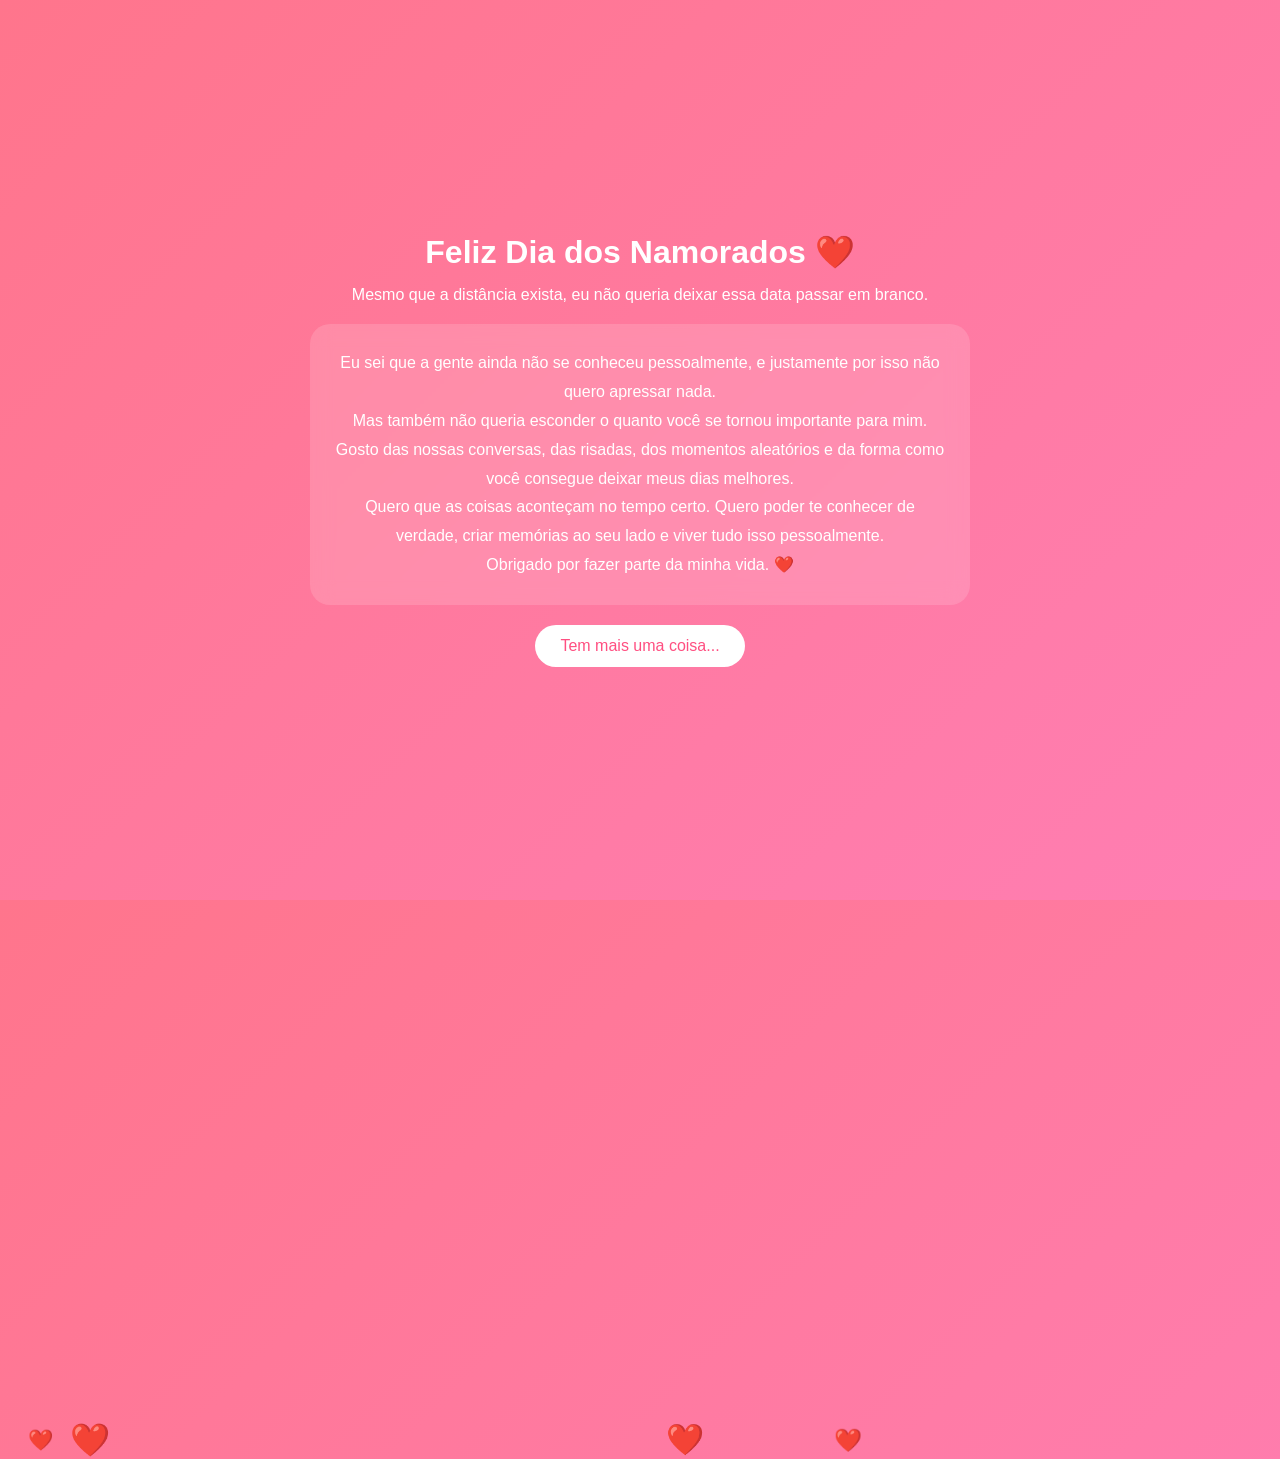
==== index.html @ 8b7af0bc "Add files via upload" ====
<!DOCTYPE html>
<html lang="pt-BR">
<head>
    <meta charset="UTF-8">
    <meta name="viewport" content="width=device-width, initial-scale=1.0">
    <title>Para Você ❤️</title>
    <link rel="stylesheet" href="style.css">
</head>
<body>

    <div class="hearts"></div>

    <div class="container">
        <h1>Feliz Dia dos Namorados ❤️</h1>

        <p class="subtitle">
            Mesmo que a distância exista, eu não queria deixar essa data passar em branco.
        </p>

        <div class="card">
            <p>
                Eu sei que a gente ainda não se conheceu pessoalmente,
                e justamente por isso não quero apressar nada.
            </p>

            <p>
                Mas também não queria esconder o quanto você se tornou
                importante para mim.
            </p>

            <p>
                Gosto das nossas conversas, das risadas, dos momentos
                aleatórios e da forma como você consegue deixar meus dias melhores.
            </p>

            <p>
                Quero que as coisas aconteçam no tempo certo.
                Quero poder te conhecer de verdade, criar memórias ao seu lado
                e viver tudo isso pessoalmente.
            </p>

            <p>
                Obrigado por fazer parte da minha vida. ❤️
            </p>
        </div>

        <button onclick="mostrarMensagem()">
            Tem mais uma coisa...
        </button>

        <div id="mensagemFinal" class="hidden">
            <h2>❤️</h2>
            <p>
                Não sei exatamente o que o futuro reserva para nós,
                mas sei que fico feliz por ter você na minha vida.
            </p>

            <p>
                E espero que isso seja apenas o começo de muitas histórias.
            </p>
        </div>
    </div>

    <script src="script.js"></script>
</body>
</html>
---- style.css ----
*{
    margin:0;
    padding:0;
    box-sizing:border-box;
    font-family:Arial, sans-serif;
}

body{
    background:linear-gradient(135deg,#ff758c,#ff7eb3);
    min-height:100vh;
    display:flex;
    justify-content:center;
    align-items:center;
    overflow:hidden;
    color:white;
}

.container{
    text-align:center;
    max-width:700px;
    padding:20px;
    z-index:2;
}

h1{
    margin-bottom:15px;
}

.subtitle{
    margin-bottom:20px;
}

.card{
    background:rgba(255,255,255,0.15);
    backdrop-filter:blur(10px);
    padding:25px;
    border-radius:20px;
    line-height:1.8;
}

button{
    margin-top:20px;
    padding:12px 25px;
    border:none;
    border-radius:30px;
    background:white;
    color:#ff4f81;
    font-size:16px;
    cursor:pointer;
    transition:.3s;
}

button:hover{
    transform:scale(1.05);
}

.hidden{
    display:none;
}

#mensagemFinal{
    margin-top:25px;
    background:rgba(255,255,255,0.15);
    padding:20px;
    border-radius:20px;
}

.heart{
    position:absolute;
    color:white;
    animation:fall linear forwards;
}

@keyframes fall{
    from{
        transform:translateY(-100px);
    }
    to{
        transform:translateY(110vh);
    }
}
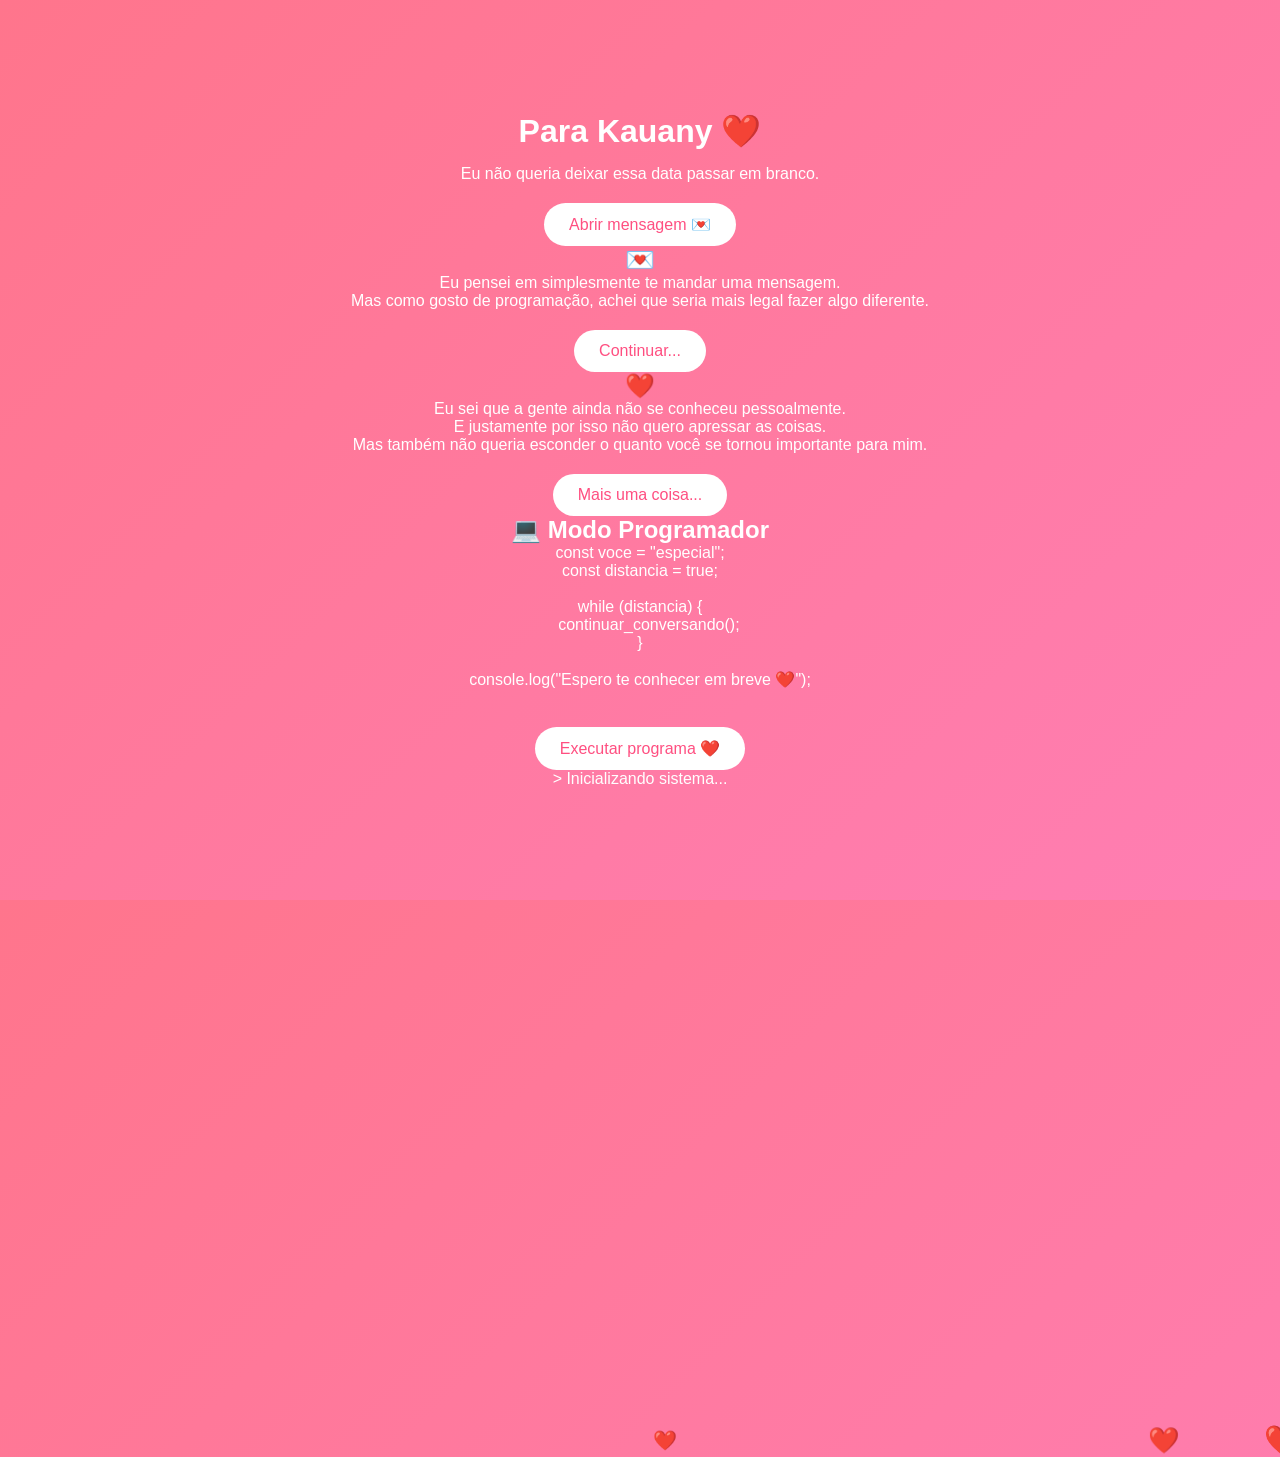
==== commit e0a30f7b: "Update index.html" ====
--- a/index.html
+++ b/index.html
@@ -11,56 +11,201 @@
     <div class="hearts"></div>
 
     <div class="container">
-        <h1>Feliz Dia dos Namorados ❤️</h1>
-
-        <p class="subtitle">
-            Mesmo que a distância exista, eu não queria deixar essa data passar em branco.
-        </p>
-
-        <div class="card">
-            <p>
-                Eu sei que a gente ainda não se conheceu pessoalmente,
-                e justamente por isso não quero apressar nada.
-            </p>
-
-            <p>
-                Mas também não queria esconder o quanto você se tornou
-                importante para mim.
-            </p>
-
-            <p>
-                Gosto das nossas conversas, das risadas, dos momentos
-                aleatórios e da forma como você consegue deixar meus dias melhores.
-            </p>
-
-            <p>
-                Quero que as coisas aconteçam no tempo certo.
-                Quero poder te conhecer de verdade, criar memórias ao seu lado
-                e viver tudo isso pessoalmente.
-            </p>
-
-            <p>
-                Obrigado por fazer parte da minha vida. ❤️
-            </p>
-        </div>
-
-        <button onclick="mostrarMensagem()">
-            Tem mais uma coisa...
-        </button>
-
-        <div id="mensagemFinal" class="hidden">
+
+        <!-- Tela 1 -->
+        <div class="screen active" id="screen1">
+            <h1>Para Kauany ❤️</h1>
+            <p>Eu não queria deixar essa data passar em branco.</p>
+            <button onclick="nextScreen(2)">Abrir mensagem 💌</button>
+        </div>
+
+        <!-- Tela 2 -->
+        <div class="screen" id="screen2">
+            <h2>💌</h2>
+            <p>
+                Eu pensei em simplesmente te mandar uma mensagem.
+            </p>
+
+            <p>
+                Mas como gosto de programação, achei que seria mais legal fazer algo diferente.
+            </p>
+
+            <button onclick="nextScreen(3)">Continuar...</button>
+        </div>
+
+        <!-- Tela 3 -->
+        <div class="screen" id="screen3">
             <h2>❤️</h2>
-            <p>
-                Não sei exatamente o que o futuro reserva para nós,
-                mas sei que fico feliz por ter você na minha vida.
-            </p>
-
-            <p>
-                E espero que isso seja apenas o começo de muitas histórias.
-            </p>
-        </div>
+
+            <p>
+                Eu sei que a gente ainda não se conheceu pessoalmente.
+            </p>
+
+            <p>
+                E justamente por isso não quero apressar as coisas.
+            </p>
+
+            <p>
+                Mas também não queria esconder o quanto você se tornou importante para mim.
+            </p>
+
+            <button onclick="nextScreen(4)">Mais uma coisa...</button>
+        </div>
+
+        <!-- Tela 4 -->
+        <div class="screen" id="screen4">
+
+            <h2>💻 Modo Programador</h2>
+
+            <pre>
+const voce = "especial";
+const distancia = true;
+
+while (distancia) {
+    continuar_conversando();
+}
+
+console.log("Espero te conhecer em breve ❤️");
+            </pre>
+
+            <button onclick="executarPrograma()">
+                Executar programa ❤️
+            </button>
+
+        </div>
+
+        <!-- Tela 5 -->
+        <div class="screen" id="screen5">
+
+            <div id="terminal">
+                <p>> Inicializando sistema...</p>
+            </div>
+<div id="musicaPrincipal" class="hidden">
+
+    <h2>🎵 Música para ouvir enquanto lê isso</h2>
+
+    <p class="playlist-subtitle">
+        A música que você me apresentou.
+        <br>
+        Desde então, sempre que eu escuto ela, lembro de você. ❤️
+    </p>
+
+    <iframe
+        data-testid="embed-iframe"
+        style="border-radius:12px"
+        src="https://open.spotify.com/embed/track/089jl361OtZ6VpYvhgPiTS?utm_source=generator&si=0c9b2b5012b842f2"
+        width="100%"
+        height="352"
+        frameBorder="0"
+        allowfullscreen=""
+        allow="autoplay; clipboard-write; encrypted-media; fullscreen; picture-in-picture"
+        loading="lazy">
+    </iframe>
+
+</div>
+
+<div id="playlist" class="hidden">
+
+    <h2>🎵 Algumas músicas que me lembram você</h2>
+
+    <p class="playlist-subtitle">
+        Depois dessa, aqui estão algumas músicas que,
+        por um motivo ou outro,
+        acabaram ficando associadas a você na minha cabeça. ❤️
+    </p>
+
+    <div class="music-card">
+        <h3>🎵 Ultraviolence</h3>
+        <p>Uma das primeiras que vem na cabeça quando penso em você.</p>
+        <button onclick="window.open('https://youtu.be/EJSk2RySqKg?si=E3km393tHOTTPsOW')">▶ Ouvir</button>
+    </div>
+
+    <div class="music-card">
+        <h3>🎵 Say Yes To Heaven</h3>
+        <p>Essa simplesmente precisava estar aqui.</p>
+        <button onclick="window.open('https://youtu.be/ppN-BOTKWbk?si=HD_5LswhdwPwHj7g')">▶ Ouvir</button>
+    </div>
+
+    <div class="music-card">
+        <h3>🎵 Young and Beautiful</h3>
+        <p>Bonita demais para ficar de fora.</p>
+        <button onclick="window.open('https://youtu.be/PaIelYw5pac?si=NwRHQJZNyyPBMdbj')">▶ Ouvir</button>
+    </div>
+
+    <div class="music-card">
+        <h3>🎵 Pretty When You Cry</h3>
+        <p>Mais uma da Lana que me faz lembrar de você.</p>
+        <button onclick="window.open('https://youtu.be/2CSWw2OVxio?si=kPaBBLhA58OtC-8e')">▶ Ouvir</button>
+    </div>
+
+    <div class="music-card">
+        <h3>🎵 Join Me In Death</h3>
+        <p>Você me apresentou essa, então é impossível ouvir sem lembrar de você.</p>
+        <button onclick="window.open('https://youtu.be/J4wWq9LlnRE?si=C0AB-gmPDpIuqfWD')">▶ Ouvir</button>
+    </div>
+
+    <div class="music-card">
+        <h3>🎵 Do I Wanna Know?</h3>
+        <p>Clássica. Não tinha como não colocar.</p>
+        <button onclick="window.open('https://youtu.be/wdo_ATH_ITg?si=XVdo95bAtUcou7-R')">▶ Ouvir</button>
+    </div>
+
+    <div class="music-card">
+        <h3>🎵 I Wanna Be Yours</h3>
+        <p>Outra que me lembra você instantaneamente.</p>
+        <button onclick="window.open('https://youtu.be/nyuo9-OjNNg?si=2zXpw2XhW_PrFVSL')">▶ Ouvir</button>
+    </div>
+
+    <div class="music-card">
+        <h3>🎵 Earrings</h3>
+        <p>Uma daquelas músicas que acabam ficando associadas a uma pessoa.</p>
+        <button onclick="window.open('https://youtu.be/a4tdS3IB294?si=kiz8huwvanztWotV')">▶ Ouvir</button>
+    </div>
+
+    <div class="music-card">
+        <h3>🎵 Reflections</h3>
+        <p>Não sei explicar, só me faz pensar em você.</p>
+        <button onclick="window.open('https://youtu.be/SjVM0mKLVLc?si=iUPglYBg6YfOw1df')">▶ Ouvir</button>
+    </div>
+
+    <div class="music-card">
+        <h3>🎵 Gucci Flip Flops x Careless Whisper</h3>
+        <p>Essa tinha que estar aqui. 😭❤️</p>
+        <button onclick="window.open('https://youtu.be/yf83EyzQySk?si=FrOWI6W0WUxelBgS')">▶ Ouvir</button>
+    </div>
+
+</div>
+            <div id="mensagemFinal" class="hidden">
+
+                <h2>❤️</h2>
+
+                <p>
+                    Não estou te pedindo em namoro.
+                </p>
+
+                <p>
+                    Acho que algumas coisas merecem acontecer pessoalmente.
+                </p>
+
+                <p>
+                    Mas eu queria que você soubesse que você é uma das pessoas mais especiais da minha vida.
+                </p>
+
+                <p>
+                    Obrigado por todas as conversas, risadas e momentos.
+                </p>
+
+                <p>
+                    Feliz Dia dos Namorados ❤️
+                </p>
+
+            </div>
+
+        </div>
+
     </div>
 
     <script src="script.js"></script>
+
 </body>
-</html>+</html>
